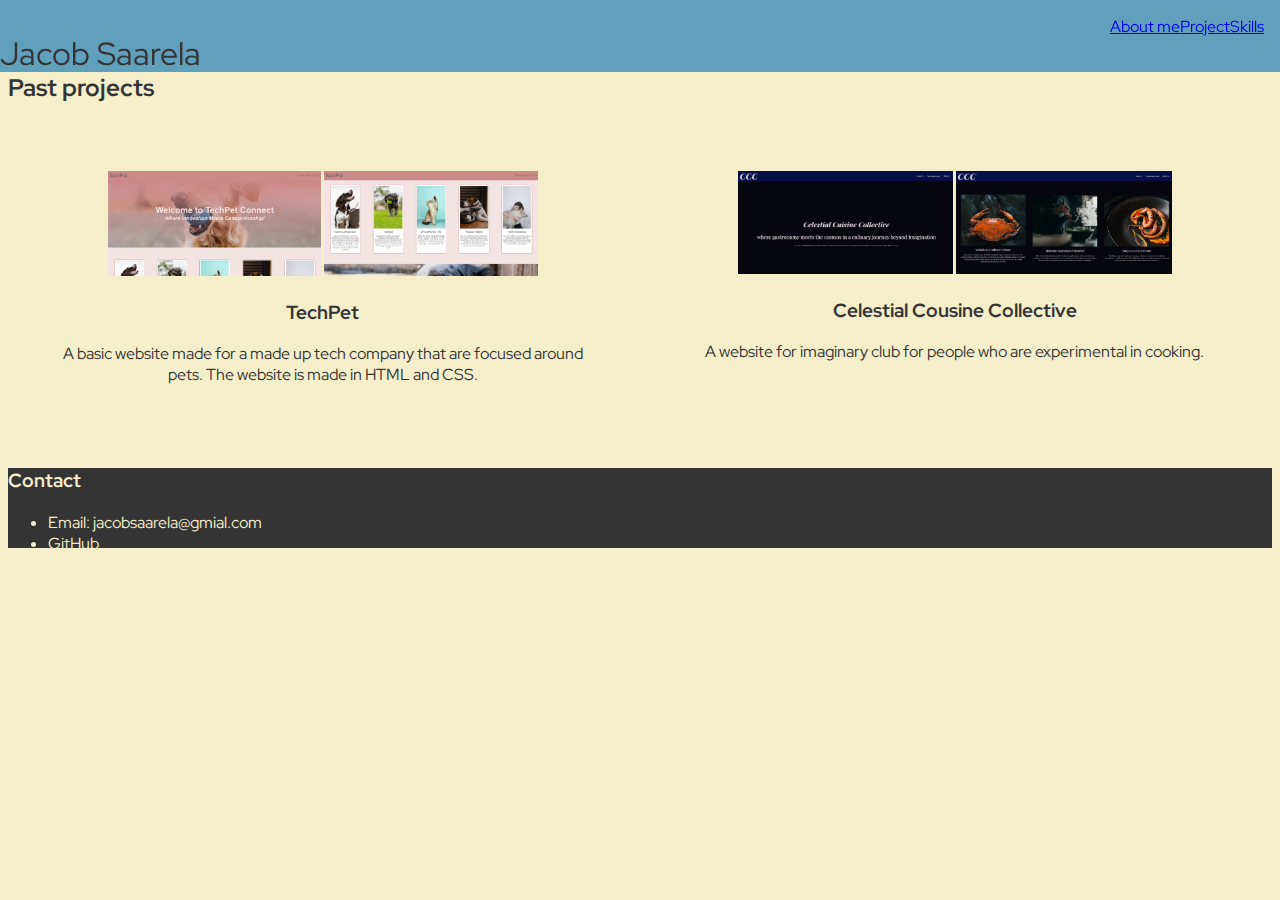
==== projects.html @ 6cdffd0c "Add photos and project page" ====
<!DOCTYPE html>
<html>
    <head>
        <link rel="stylesheet" href="./style.css">
        <link rel="JavaScript" href="./script.js">
        <link rel="preconnect" href="https://fonts.googleapis.com">
        <link rel="preconnect" href="https://fonts.gstatic.com" crossorigin>
        <link href="https://fonts.googleapis.com/css2?family=Red+Hat+Display:ital,wght@0,300..900;1,300..900&display=swap" rel="stylesheet">
    </head>
     <body>
        <header>
            <nav>
                <ul>
                    <li><a href="./index.html#about">About me</a></li>
                    <li><a href="#projects">Project</a></li>
                    <li><a href="./index.html/#skills">Skills</a></li>
                </ul>
            </nav>
            <p class="header">Jacob Saarela</p>
        </header>
        <main>
                <h2 class="project">Past projects</h2>
            <div class="project-flex">
                <div class="card">
                    <img class="project-image" src="./Resources/Images/TechPet1.png" alt="Landing page for TechPet">
                    <img class="project-image" src="./Resources/Images/TechPet2.png" alt="Product page for TechPet">
                    <h3 class="project" >TechPet</h3>
                    <p class="project" >A basic website made for a made up tech company that are focused around pets. The website is made in HTML and CSS.</p>
                </div>
                <div class="card">
                    <img class="project-image" src="./Resources/Images/CCC1.png" alt="Landing page for Celestial Cousine Collective">
                    <img class="project-image" src="./Resources/Images/CCC2.png"alt="Events for Celestial Cousine Collective">
                    <h3 class="project">Celestial Cousine Collective</h3>
                    <p class="project">A website for imaginary club for people who are experimental in cooking.</p>        
                </div>
            </div>
        </main>
        <footer>
            <h3 class="contact">Contact</h3>
            <ul>
                <li>Email: jacobsaarela@gmial.com</li>
                <li>GitHub</li>
                <li>LinkedIn</li>
            </ul>
        </footer>
    </body>
</html>
---- style.css ----
/*Universal styling*/

html{
    font-size: 16px;
    font-family: "Red Hat Display", sans-serif;
    color: #343434;
    background-color: #F5EECB;
    margin: 0;
    padding: 0;
}

header{
    position: fixed;
    background-color: #61A0BD;
    width: 100%;
    height: 4.5rem;
    top: 0;
    bottom: 0;
    left: 0;
}

nav ul{
    list-style: none;
    float: right;
    display: flex;
    justify-content: space-around;
    margin: 1rem;
}

.header {
    font-size: 2rem;
}

main {
    margin-top: 4.5rem;
}

.about {
    border-color: #61A0BD;
    border-width: 5px; 
}
.about img{
    float:right;
    
}

.project-flex{
    display: flex;
    flex-direction: row;
    flex: 40%;
    flex-shrink: 1;
    justify-content: space-between;
}

.project-image{
    max-width: 40%;
       
}

.card{
    text-align: center;
    padding: 1rem;
    margin: 2rem;
}

.skills{
    list-style: none;
}

footer{
    position: relative;
    background-color: #343434;
    color: #F5EECB;
    width: 100%;
    height: 5rem;
    bottom: 0;
    top: 0;
}
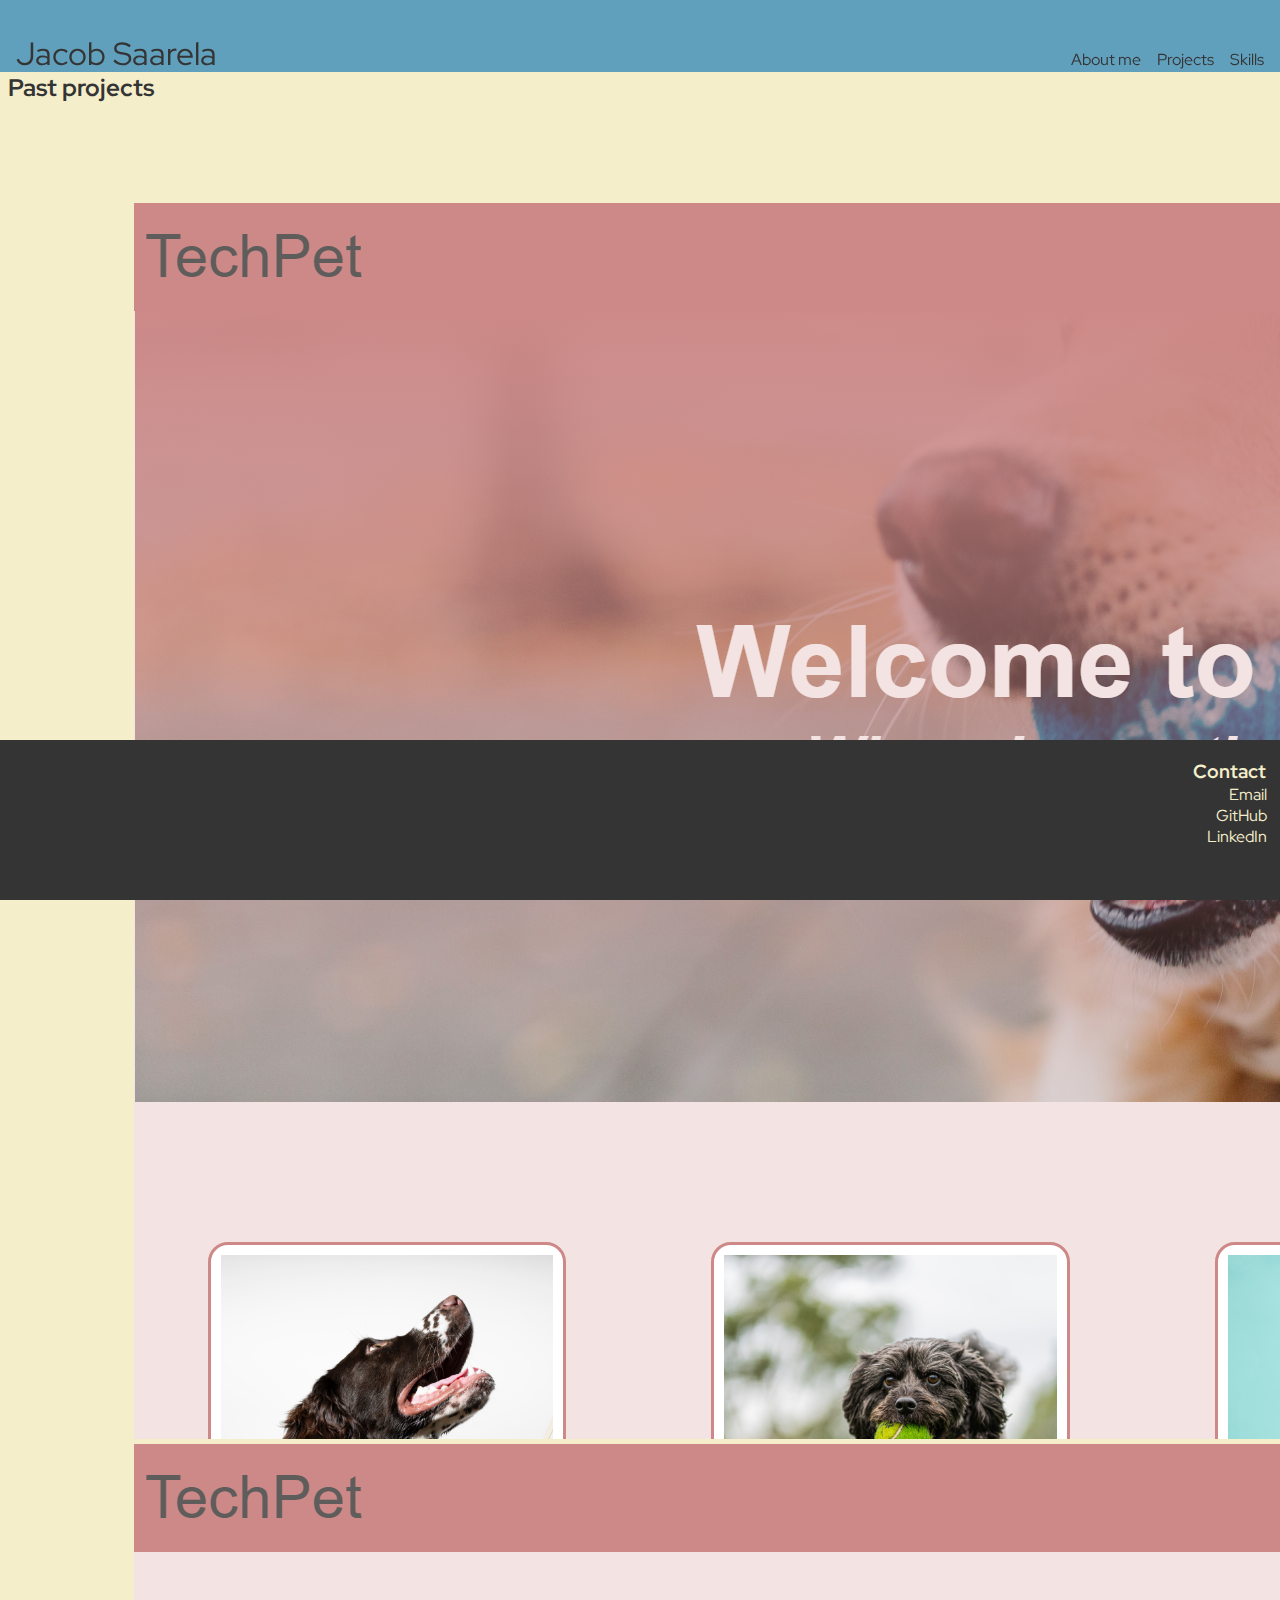
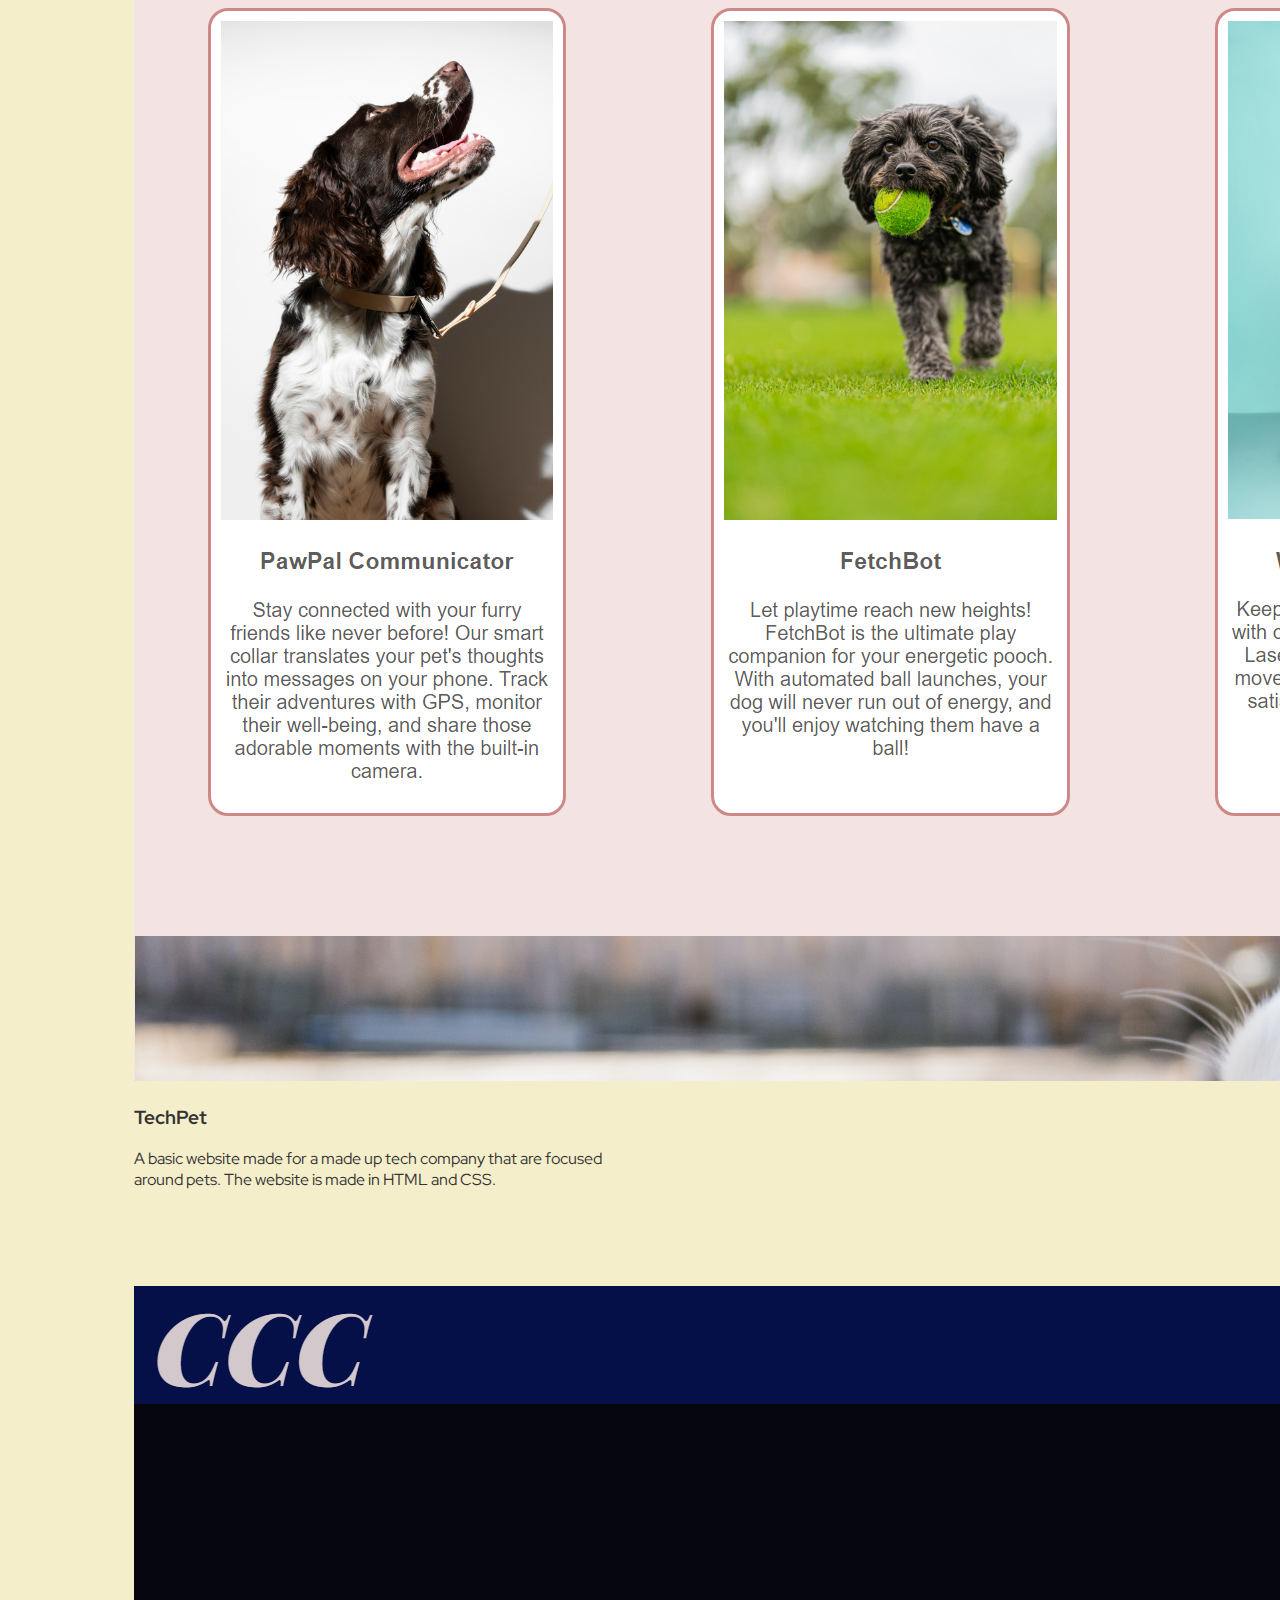
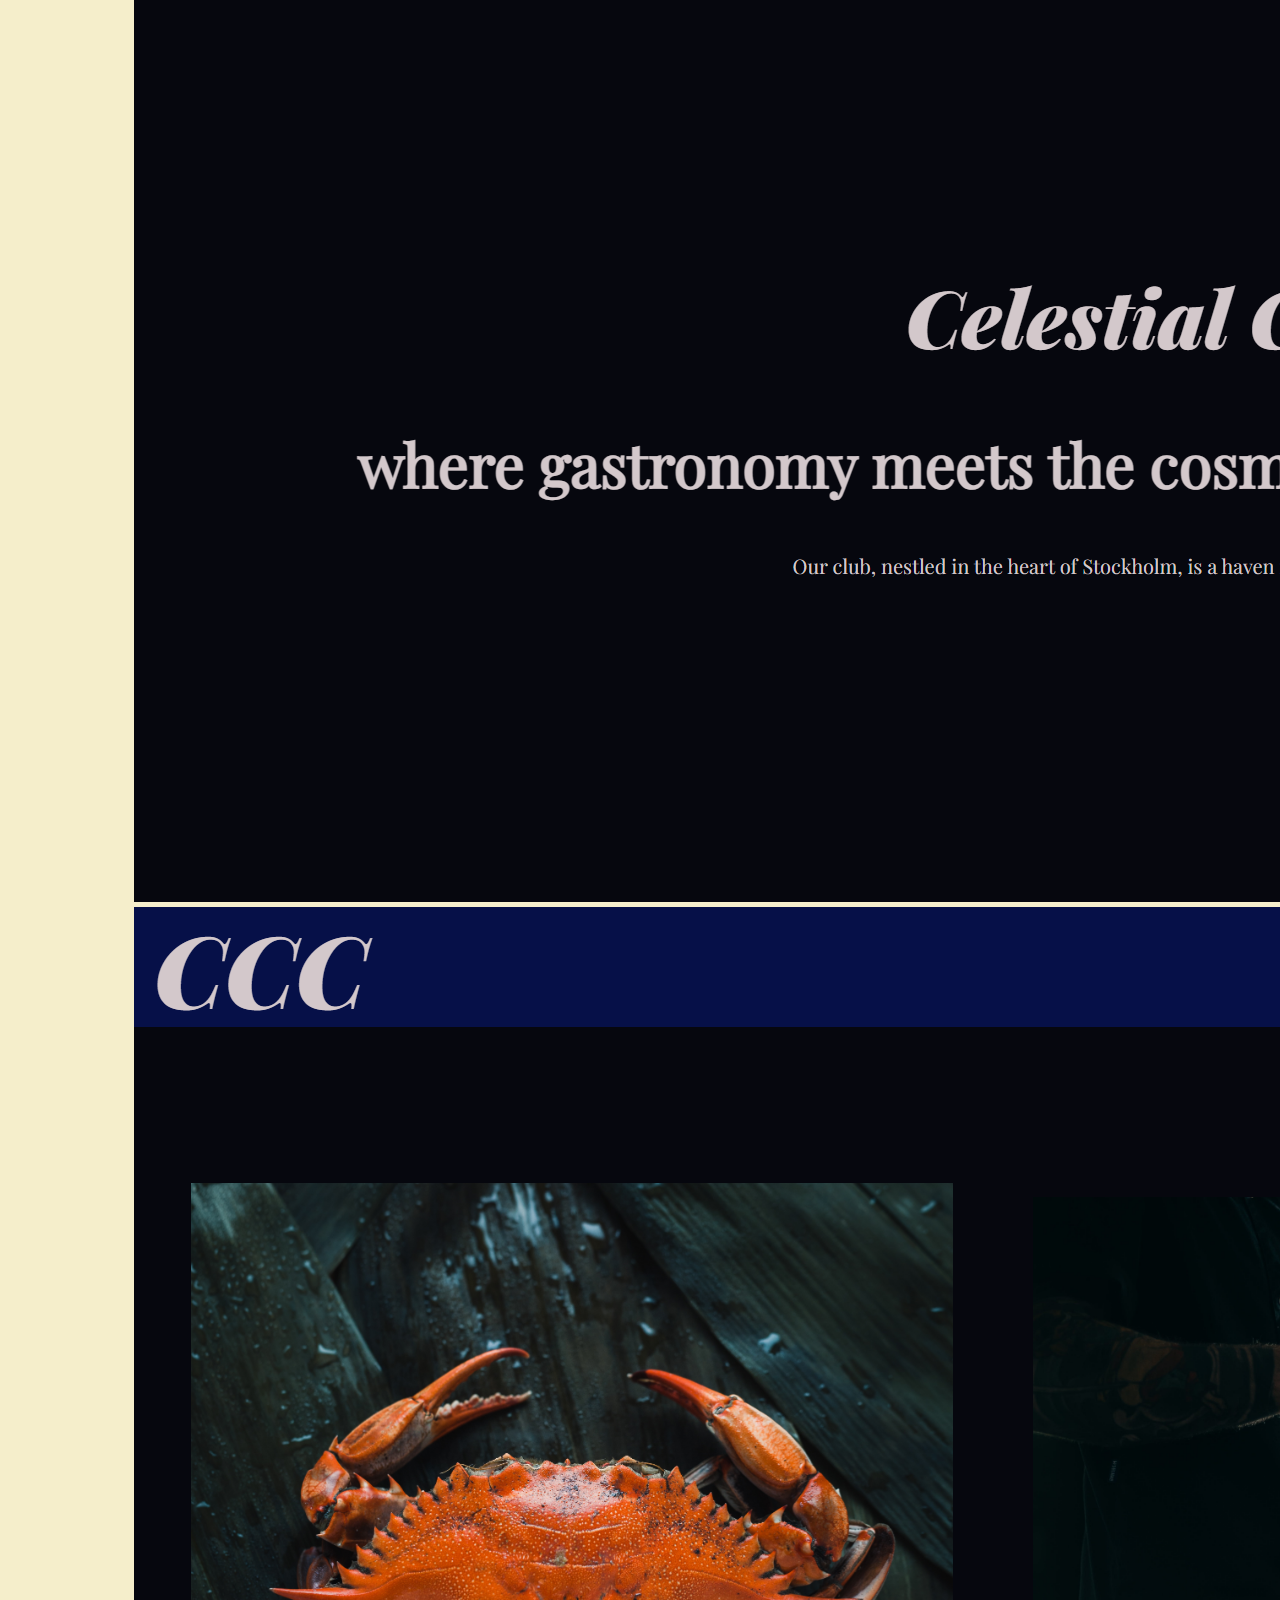
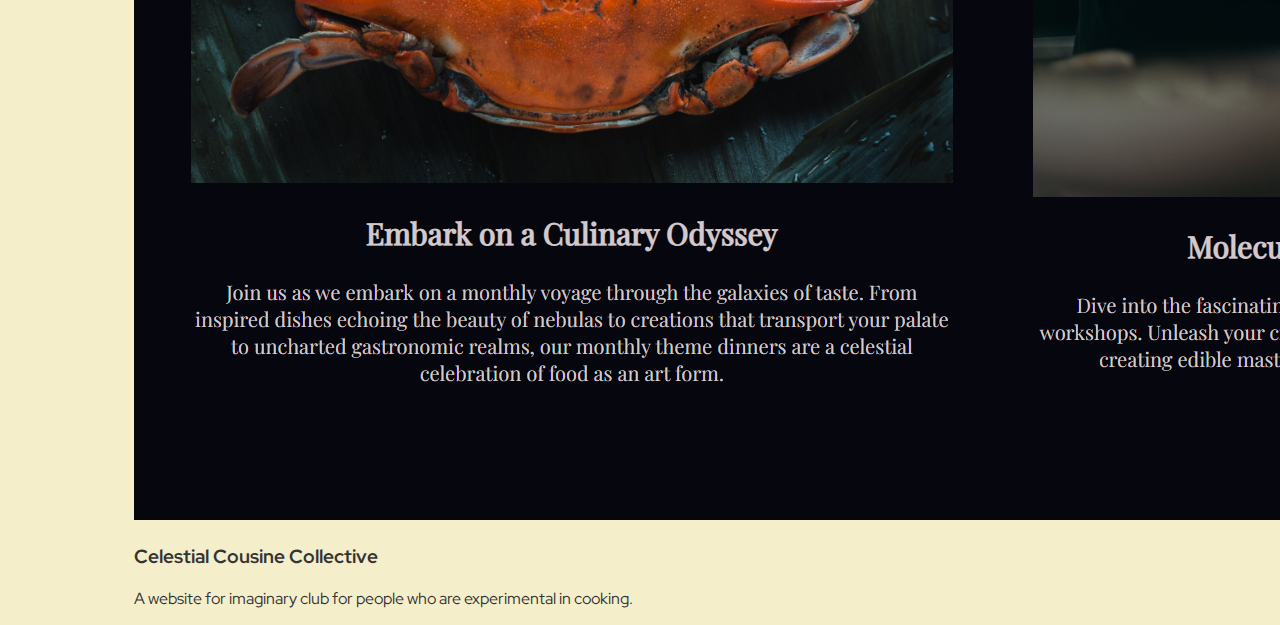
==== commit 125fd9be: "Add css for main page" ====
--- a/projects.html
+++ b/projects.html
@@ -1,4 +1,3 @@
-
 <!DOCTYPE html>
 <html>
     <head>
@@ -10,23 +9,23 @@
     </head>
      <body>
         <header>
+            <p class="header">Jacob Saarela</p>
             <nav>
                 <ul>
                     <li><a href="./index.html#about">About me</a></li>
-                    <li><a href="#projects">Project</a></li>
-                    <li><a href="./index.html/#skills">Skills</a></li>
+                    <li><a href="./projects.html">Projects</a></li>
+                    <li><a href="./index.html#skills">Skills</a></li>
                 </ul>
             </nav>
-            <p class="header">Jacob Saarela</p>
         </header>
         <main>
-                <h2 class="project">Past projects</h2>
+            <h2 class="project">Past projects</h2>
             <div class="project-flex">
                 <div class="card">
                     <img class="project-image" src="./Resources/Images/TechPet1.png" alt="Landing page for TechPet">
                     <img class="project-image" src="./Resources/Images/TechPet2.png" alt="Product page for TechPet">
-                    <h3 class="project" >TechPet</h3>
-                    <p class="project" >A basic website made for a made up tech company that are focused around pets. The website is made in HTML and CSS.</p>
+                    <h3 class="project">TechPet</h3>
+                    <p class="project">A basic website made for a made up tech company that are focused around pets. The website is made in HTML and CSS.</p>
                 </div>
                 <div class="card">
                     <img class="project-image" src="./Resources/Images/CCC1.png" alt="Landing page for Celestial Cousine Collective">
@@ -37,12 +36,14 @@
             </div>
         </main>
         <footer>
-            <h3 class="contact">Contact</h3>
-            <ul>
-                <li>Email: jacobsaarela@gmial.com</li>
-                <li>GitHub</li>
-                <li>LinkedIn</li>
-            </ul>
-        </footer>
+            <div class="contact">
+                <h3 class="contact">Contact</h3>
+                <ul>
+                    <li>Email</li>
+                    <li>GitHub</li>
+                    <li>LinkedIn</li>
+                </ul>
+            </div>
+        </footer> 
     </body>
 </html>--- a/style.css
+++ b/style.css
@@ -9,6 +9,15 @@
     padding: 0;
 }
 
+a{
+    text-decoration: none;
+    color: #343434;
+}
+
+a:hover{
+    text-decoration: underline;
+}
+
 header{
     position: fixed;
     background-color: #61A0BD;
@@ -17,50 +26,54 @@
     top: 0;
     bottom: 0;
     left: 0;
+    display: flex;
+    justify-content: space-between;
+    align-items: baseline;
 }
 
 nav ul{
     list-style: none;
-    float: right;
     display: flex;
-    justify-content: space-around;
-    margin: 1rem;
+    padding-right: 1rem;
+
 }
 
-.header {
+nav ul li{
+    align-content: flex-end;
+    padding-left: 1rem;
+}
+
+header p {
     font-size: 2rem;
+    padding-left: 1rem;
 }
 
 main {
     margin-top: 4.5rem;
 }
 
-.about {
-    border-color: #61A0BD;
-    border-width: 5px; 
-}
-.about img{
-    float:right;
+.start {
+    display: flex;
+    flex-direction: column;
     
 }
-
-.project-flex{
+.imgSplit{
     display: flex;
     flex-direction: row;
-    flex: 40%;
-    flex-shrink: 1;
-    justify-content: space-between;
+    justify-content: center;
+    align-items: center;
 }
-
-.project-image{
-    max-width: 40%;
-       
+.card {
+    width: 40%;
+    margin-left: 5%;
+    padding-left: 5%;
+    padding-top: 5rem;
+    flex-wrap: wrap;
 }
-
-.card{
-    text-align: center;
-    padding: 1rem;
-    margin: 2rem;
+#profile {
+    float: left;
+    width: auto;
+    height: 40%;
 }
 
 .skills{
@@ -68,11 +81,23 @@
 }
 
 footer{
-    position: relative;
+    display: block;
+    position: fixed;
     background-color: #343434;
     color: #F5EECB;
     width: 100%;
-    height: 5rem;
+    height: 10rem;
     bottom: 0;
-    top: 0;
-}+    right: 0;
+}
+.contact {
+    float: right;
+    text-align: end;
+    padding-right: 1%;
+}
+.contact h3{
+    margin-bottom: 0px;
+}
+footer ul{
+    list-style: none;   
+}
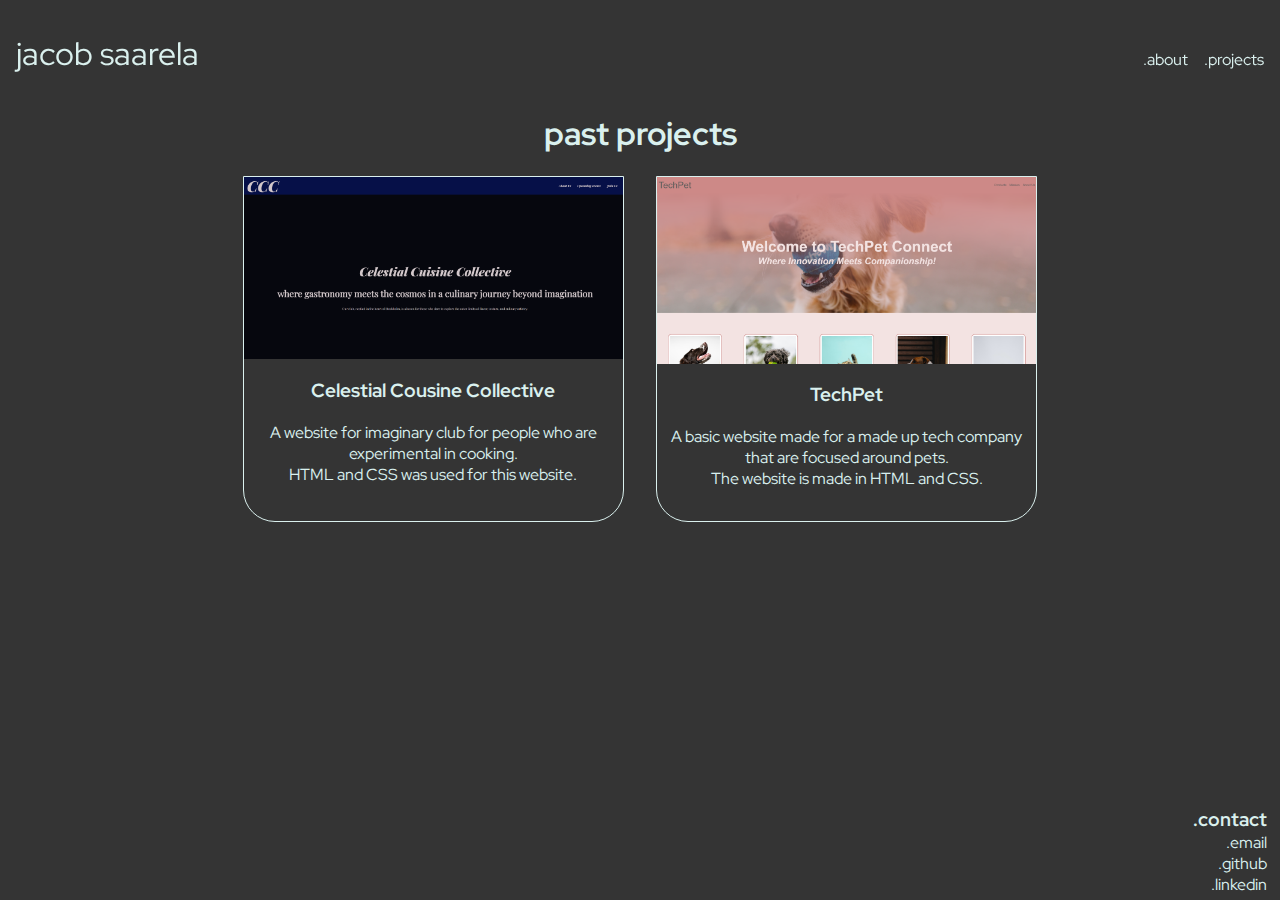
==== commit 0760d517: "Make website responsive" ====
--- a/projects.html
+++ b/projects.html
@@ -1,49 +1,51 @@
 <!DOCTYPE html>
-<html>
+<html lang="en">
     <head>
+        <title>Jacob Saarela - Portfolio</title>
         <link rel="stylesheet" href="./style.css">
-        <link rel="JavaScript" href="./script.js">
         <link rel="preconnect" href="https://fonts.googleapis.com">
         <link rel="preconnect" href="https://fonts.gstatic.com" crossorigin>
         <link href="https://fonts.googleapis.com/css2?family=Red+Hat+Display:ital,wght@0,300..900;1,300..900&display=swap" rel="stylesheet">
+        <meta name="viewport" content="width=device-width, initial-scale=1">
     </head>
      <body>
         <header>
-            <p class="header">Jacob Saarela</p>
+            <p class="desktop"><a href="./index.html">jacob saarela</a></p>
+            <p class="mobile"><a href="./index.html">jacob <br> saarela</a></p>
             <nav>
                 <ul>
-                    <li><a href="./index.html#about">About me</a></li>
-                    <li><a href="./projects.html">Projects</a></li>
-                    <li><a href="./index.html#skills">Skills</a></li>
+                    <li><a href="./index.html#about">.about</a></li>
+                    <li><a href="./projects.html">.projects</a></li>
                 </ul>
             </nav>
         </header>
         <main>
-            <h2 class="project">Past projects</h2>
+            <h1 class="project">past projects</h2>
             <div class="project-flex">
                 <div class="card">
-                    <img class="project-image" src="./Resources/Images/TechPet1.png" alt="Landing page for TechPet">
-                    <img class="project-image" src="./Resources/Images/TechPet2.png" alt="Product page for TechPet">
-                    <h3 class="project">TechPet</h3>
-                    <p class="project">A basic website made for a made up tech company that are focused around pets. The website is made in HTML and CSS.</p>
+                    <img id="Tech1" src="./Resources/Images/TechPet1.png" alt="Landing page for TechPet">
+                    <img id="Tech2" src="./Resources/Images/TechPet2.png" alt="Product page for TechPet">
+                    <h3>TechPet</h3>
+                    <p>A basic website made for a made up tech company that are focused around pets. <br> The website is made in HTML and CSS.</p>
                 </div>
                 <div class="card">
-                    <img class="project-image" src="./Resources/Images/CCC1.png" alt="Landing page for Celestial Cousine Collective">
-                    <img class="project-image" src="./Resources/Images/CCC2.png"alt="Events for Celestial Cousine Collective">
-                    <h3 class="project">Celestial Cousine Collective</h3>
-                    <p class="project">A website for imaginary club for people who are experimental in cooking.</p>        
+                    <img id="CCC1" src="./Resources/Images/CCC1.png" alt="Landing page for Celestial Cousine Collective">
+                    <img id="CCC2" src="./Resources/Images/CCC2.png"alt="Events for Celestial Cousine Collective">
+                    <h3>Celestial Cousine Collective</h3>
+                    <p>A website for imaginary club for people who are experimental in cooking. <br> HTML and CSS was used for this website.</p>        
                 </div>
             </div>
         </main>
         <footer>
             <div class="contact">
-                <h3 class="contact">Contact</h3>
+                <h3>.contact</h3>
                 <ul>
-                    <li>Email</li>
-                    <li>GitHub</li>
-                    <li>LinkedIn</li>
+                    <li><a href="mailto:jacobsaarela@gmail.com">.email</a></li>
+                    <li><a href="https://github.com/jcbsrl">.github</a></li>
+                    <li><a href="https://www.linkedin.com/in/jacob-saarela-151016251/">.linkedin</a></li>
                 </ul>
             </div>
         </footer> 
+        <script src="./script.js"></script>
     </body>
 </html>--- a/style.css
+++ b/style.css
@@ -3,24 +3,19 @@
 html{
     font-size: 16px;
     font-family: "Red Hat Display", sans-serif;
-    color: #343434;
-    background-color: #F5EECB;
-    margin: 0;
-    padding: 0;
-}
-
-a{
-    text-decoration: none;
-    color: #343434;
-}
-
-a:hover{
-    text-decoration: underline;
-}
-
+    color: #DAF0EE;
+    background-color: #343434;
+    margin: 0px;
+    padding: 0px;
+}
+
+/*Header*/
+
+/*Desktop*/
+@media screen and (min-width: 600px) {
 header{
     position: fixed;
-    background-color: #61A0BD;
+    background-color: #343434;
     width: 100%;
     height: 4.5rem;
     top: 0;
@@ -31,6 +26,48 @@
     align-items: baseline;
 }
 
+header a:hover{
+    text-decoration: none;
+}
+
+
+header p.mobile {
+    display: none;
+}
+
+header p.desktop {
+    font-size: 2rem;
+    padding-left: 1rem;
+}
+}
+
+/*Mobile*/
+@media screen and (max-width: 600px) {
+    header{
+        position: fixed;
+        background-color: #343434;
+        width: 100%;
+        height: 4.5rem;
+        top: 0;
+        bottom: 0;
+        left: 0;
+        display: flex;
+        justify-content: space-between;
+        align-items: center;
+    }
+
+    header p.mobile {
+        font-size: 1.5rem;
+        padding-left: 1rem;
+    }
+    
+    header p.desktop {
+        display: none;
+    }
+
+}
+
+
 nav ul{
     list-style: none;
     display: flex;
@@ -43,50 +80,198 @@
     padding-left: 1rem;
 }
 
-header p {
-    font-size: 2rem;
-    padding-left: 1rem;
-}
-
-main {
-    margin-top: 4.5rem;
-}
-
-.start {
-    display: flex;
-    flex-direction: column;
-    
-}
+/*Links*/
+a{
+    text-decoration: none;
+    color: #DAF0EE;
+}
+
+a:hover{
+    text-decoration: underline;
+}
+/*Body*/
+body {
+    margin-top: 5rem;
+    margin-bottom: 7rem;
+}
+
+/*Desktop*/
+@media screen and (min-width: 600px) {
+
+    /*Main page split*/   
 .imgSplit{
     display: flex;
     flex-direction: row;
     justify-content: center;
-    align-items: center;
-}
-.card {
-    width: 40%;
-    margin-left: 5%;
-    padding-left: 5%;
-    padding-top: 5rem;
+}
+
+.about{
+    margin-bottom: 0px;
+}
+/*Flex cards*/
+p.mobile{
+    display: none;
+}
+.card p{
+    margin-top:0px;
+}
+
+.card{
+    display: flex;
+    flex-direction: column;
+    align-content: center;
     flex-wrap: wrap;
-}
-#profile {
-    float: left;
+    text-align: right;
+    margin: 0;
+    max-width: 30%;
+    padding: 0rem 2rem 0rem;
+}
+
+/*Profile picture*/
+#profile.mobile {
+    display: none;
+}
+#profile.desktop {
     width: auto;
     height: 40%;
 }
-
+}
+
+/*Mobile*/
+@media screen and (max-width: 600px) {
+
+.about{
+    margin-bottom: 0px;
+    text-align: left;
+    grid-column-start: 1;
+    grid-column-end: 2;
+
+}
+/*Flex cards*/
+p.mobile{
+    margin-top:0px;
+    padding: 0rem;
+    margin: 0rem 0rem 0rem;
+    grid-column: 1 / 1;
+    grid-row: 2 / 5
+}
+p.desktop{
+    display: none;
+}
+
+.card-mobile{
+    display: grid;
+    grid-template-columns: 1fr 1fr;
+    grid-template-rows: 4rem 1fr 1fr;
+
+}
+
+/*Profile picture*/
+#profile.mobile  {
+    width: auto;
+    height: auto;
+    justify-self: end;
+    align-self: end;
+    grid-column: 2 / 2;
+    grid-row: 2 / 2;
+}
+#profile.desktop  {
+    display: none;
+}
+.skills li{
+    margin: 0px;
+    text-align: right;
+   /grid-column: 2 / 2;
+    grid-row: 3 / 4;
+}
 .skills{
+    margin: 0px;
+   grid-column: 2 / 2;
+    grid-row: 3 / 4;
+}
+
+}
+
+.skills{
+    margin: 0px;
+}
+
+ul.skills{ 
     list-style: none;
-}
-
+    margin-top: 0px;
+}
+/*Desktop*/
+@media screen and (min-width: 600px) {
+    .project{
+        text-align: center;
+        padding-top: 2rem;
+    }
+    /*Project page cards*/
+    
+    .project-flex{
+        display: flex;
+        flex-direction: row-reverse;
+        justify-content: center;
+    }
+    
+    .project-flex .card{
+        border: 1px solid #DAF0EE;
+        border-bottom-left-radius: 2rem;
+        border-bottom-right-radius: 2rem;
+        text-align: center;
+        margin: 0rem 1rem 0rem;
+        padding: 0rem 0rem 1rem;
+        width: 40%;
+    }
+    .card h3{
+        padding-top: 0rem;
+    }
+    
+    .card img{
+        max-width: 100%;
+    }
+    }
+
+/*Mobile*/
+@media screen and (max-width: 600px) {
+.project{
+    text-align: center;
+    padding-top: 2rem;
+}
+/*Project page cards*/
+
+.project-flex{
+    display: flex;
+    flex-direction: column-reverse;
+    justify-content: center;
+}
+
+.project-flex .card{
+    border: 1px solid #DAF0EE;
+    border-bottom-left-radius: 2rem;
+    border-bottom-right-radius: 2rem;
+    text-align: center;
+    margin: 1rem 1rem 0rem;
+    padding: 0rem 0rem 1rem;
+    width: 90%;
+}
+.card h3{
+    padding-top: 0rem;
+}
+
+.card img{
+    max-width: 100%;
+    object-fit: cover;
+}
+}
+/*Footer*/
 footer{
     display: block;
     position: fixed;
+    color: #DAF0EE;
     background-color: #343434;
-    color: #F5EECB;
     width: 100%;
-    height: 10rem;
+    height: 7rem;
     bottom: 0;
     right: 0;
 }
@@ -96,8 +281,9 @@
     padding-right: 1%;
 }
 .contact h3{
-    margin-bottom: 0px;
-}
-footer ul{
-    list-style: none;   
-}
+    margin-bottom: 0rem;
+}
+.contact ul{
+    list-style: none;
+    margin-top: 0rem;
+}
